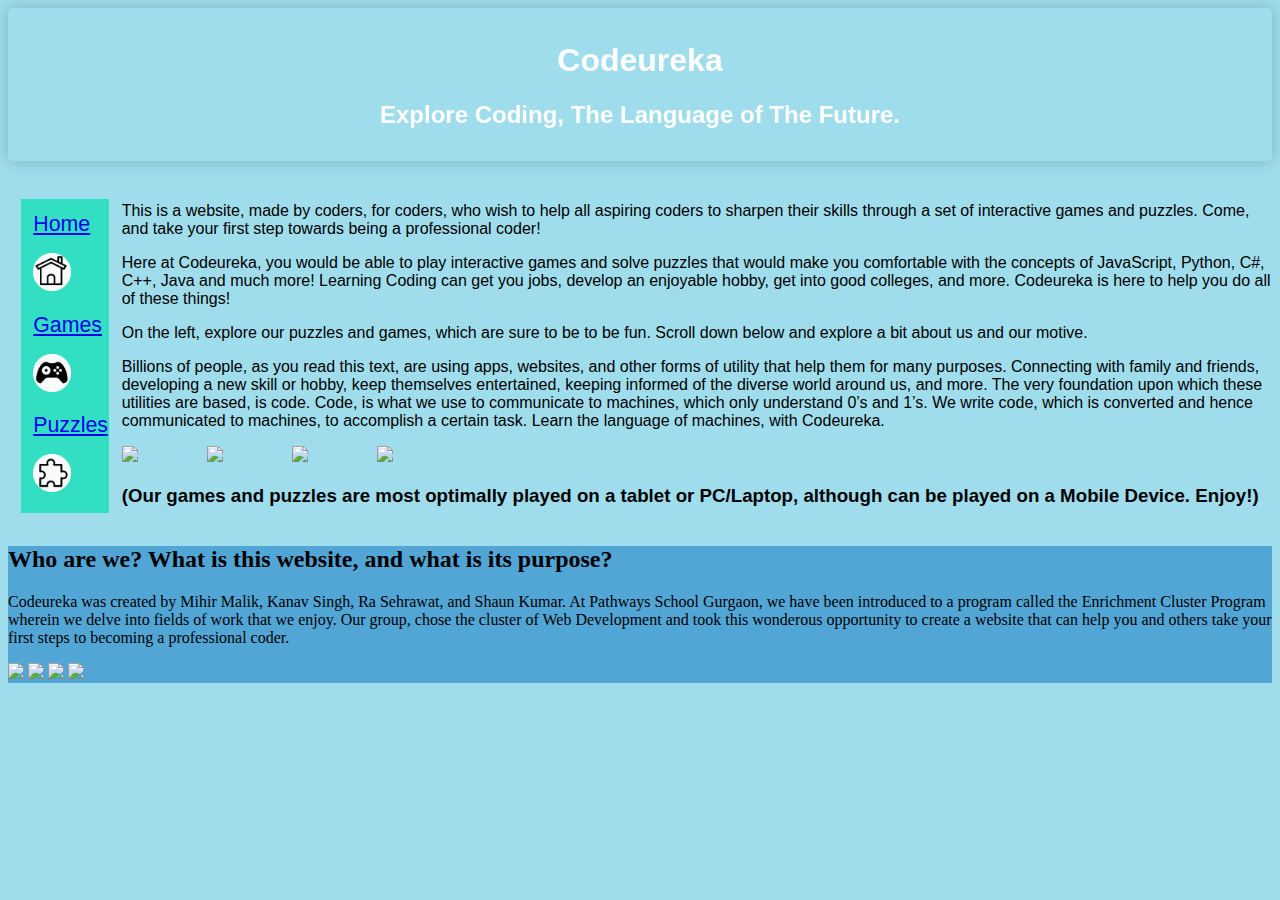
==== index.html @ b0b9668c "Worked on the responsiveness of the website" ====
<!DOCTYPE html>
<html lang="en">
<head>
    <meta charset="UTF-8">
    <meta http-equiv="X-UA-Compatible" content="IE=edge">
    <meta name="viewport" content="width=device-width, initial-scale=1.0">

    <title>Codeureka - Learn Coding, The Fun Way!</title>
    <link rel="stylesheet" href="styles.css">
    <link rel="icon" href="https://cdn.discordapp.com/attachments/818677498043695146/842255001757679626/Codeureka.png">
</head>
<body>
        <div class = "Headerback">
            <div class = "Header">
                <h1 class = "Codeureka">Codeureka</h1>
                <h2 class = "Slogan">Explore Coding, The Language of The Future.</h2>
            </div>
        </div>
        

        <div class="Container"> 
    
    
        <div class = "Navigation">
                <a href = "index.html" class = "NavElement">Home </a>
                <a href="index.html"><img src = "NavLogo/home.png" style = "width: 300%;" class = "NavLogo"></a> 
                <a href = "games.html" class = "NavElement">Games</a>
                <a href="games.html"><img src = "NavLogo/game.png" style="width: 300%;" class = "NavLogo"></a> 
                <a href = "puzzles.html" class = "NavElement">Puzzles</a>
                <a href="puzzles.html"><img src = "NavLogo/puzzle.png" style = "width: 300%;" class = "NavLogo"></a>  
        </div>
    
    
        <div class = "Details">
            <p>This is a website, made by coders, for coders, who wish to help all aspiring coders to sharpen their skills through a set of interactive games and puzzles. Come, and take your first step towards being a professional coder!</p>
            <p> Here at Codeureka, you would be able to play interactive games and solve puzzles that would make you comfortable with the concepts of JavaScript, Python, C#, C++, Java and much more! Learning Coding can get you jobs, develop an enjoyable hobby, get into good colleges, and more. Codeureka is here to help you do all of these things!</p>
            <p>On the left, explore our puzzles and games, which are sure to be to be fun. Scroll down below and explore a bit about us and our motive. </p>
               <p> Billions of people, as you read this text, are using apps, websites, and other forms of utility that help them for many purposes. Connecting with family and friends, developing a new skill or hobby, keep themselves entertained, keeping informed of the diverse world around us, and more. The very foundation upon which these utilities are based, is code. Code, is what we use to communicate to machines, which only understand 0’s and 1’s. We write code, which is converted and hence communicated to machines, to accomplish a certain task. Learn the language of machines, with Codeureka.</p>
               
            
            <div style="display:flex; flex-wrap: wrap; gap: 6%;"">
                <a href = "#"><img class = "DetailImage" src = "https://media.discordapp.net/attachments/818677498043695146/842255001757679626/Codeureka.png"/></a>
                <a href="#"><img class = "DetailImage" src = "https://robots.net/wp-content/uploads/2019/12/Best-Coding-Languages-300x300.png"></a>
                <a href="#"><img class = "DetailImage" src = "https://spzone-simpleprogrammer.netdna-ssl.com/wp-content/uploads/2018/08/clean-code-tips-300x300.png"></a>
                <a href="#"><img class = "DetailImage" id = "4thimg" src="https://console.kr-asia.com/wp-content/uploads/2019/07/Coding-300x300.jpg"></a>
                <h3> (Our games and puzzles are most optimally played on a tablet or PC/Laptop, although can be played on a Mobile Device. Enjoy!)</h3>
            </div>
        </div>

    </div>

    <div class = "Footer">
        <h2>Who are we? What is this website, and what is its purpose?</h2>
        <p> Codeureka was created by Mihir Malik, Kanav Singh, Ra Sehrawat, and Shaun Kumar. At Pathways School Gurgaon, we have been introduced to a program called the Enrichment Cluster Program wherein we delve into fields of work that we enjoy. Our group, chose the cluster of Web Development and took this wonderous opportunity to create a website that can help you and others take your first steps to becoming a professional coder.</p>
        <img src = 'https://psg.wizemen.net/userImage/PSG/12331.jpg' style="width: 10%;">
        <img src = 'https://images-ext-1.discordapp.net/external/4J-sjJwUpRu-Xd2v0n_ToyPc1pyzKFuDOhiz1TDfvq4/https/psg.wizemen.net/userImage/PSG/15334.jpg' style="width: 10%;">
        <img src = 'https://media.discordapp.net/attachments/841520304932519946/842279303446134794/5760.png' style="width: 10%;">
        <img src = 'https://images-ext-1.discordapp.net/external/JvhLDRAeeVgq0ilpXfv4svv3p1HfbQMjGog72DbF0ag/https/psg.wizemen.net/userImage/PSG/21261.jpg' style="width: 10%;">
    </div>
    


</body>
</html>
---- styles.css ----
body {
    background-color: rgb(159, 221, 236);
}

.PuzzleRush {
    text-align: center;
}

.Debug {
    text-align: center;
}

.Header {
    text-align: center;
    padding: 1%;
    box-shadow: 0 0 1rem 0 rgba(0, 0, 0, .2); 
    border-radius: 5px;
    backdrop-filter: blur(5px);
    margin-bottom: 2%;
}

.Headerback {
    background-image: url(https://www.goodcore.co.uk/blog/wp-content/uploads/2019/08/what-is-coding.png);
}

.GuessLang {
    text-align: center;
}

.HomeButton {
    margin: 0;
    position: absolute;
    left: 50%;
    -ms-transform: translate(-50%, -50%);
    transform: translate(-50%, -50%);
    margin-top: 5%;
  }

.NavElement {
    margin: 5% 0;
    font-family: 'Segoe UI', Tahoma, Geneva, Verdana, sans-serif;
    font-size: 16pt;
}

.Codeureka {
    font-family: Verdana, Geneva, Tahoma, sans-serif ;
    color: #fff;
}

.Details {
    font-family: 'Trebuchet MS', 'Lucida Sans Unicode', 'Lucida Grande', 'Lucida Sans', Arial, sans-serif;
    
}

.Slogan {
    font-family: 'Trebuchet MS', 'Lucida Sans Unicode', 'Lucida Grande', 'Lucida Sans', Arial, sans-serif;
    color: #fff;
} 

.CenterButton {
    background-color: #4CAF50; /* Green */
    border: none;
    color: white;
    padding: 15px 32px;
    text-align: center;
    text-decoration: none;
    display: inline-block;
    font-size: 16px;
}

.Container {
    display: flex
}

.Navigation {
    background-color: #33dfc2;
    width: 1%;
    padding-top: 1%;
    margin: 1%;
    font-size: 14pt;
    padding-right: 5%;
    padding-left: 1%;
    display: inline-flex;
    flex-wrap: wrap;
}

.flex-gap > div {
    margin: 6;
}

.Footer {
    background-color: #52a6d6;
    font-family: Georgia, 'Times New Roman', Times, serif;
   
}

@media only screen and (max-width: 1000px) {
    /* For mobile phones: */
    .Navigation {
        width: 100%
    }

    .Container {
        display: block;
    }

    .NavLogo {
        display: none;
    }

    .NavElement {
        margin-left: 12%;
    }

    #gameimg {
        width: 100%;
        margin-bottom: 20%;
    }

    .CenterButton {
        margin-top: 30px;
    }

    .HomeButton {
        margin-top: 15px;
    }
}
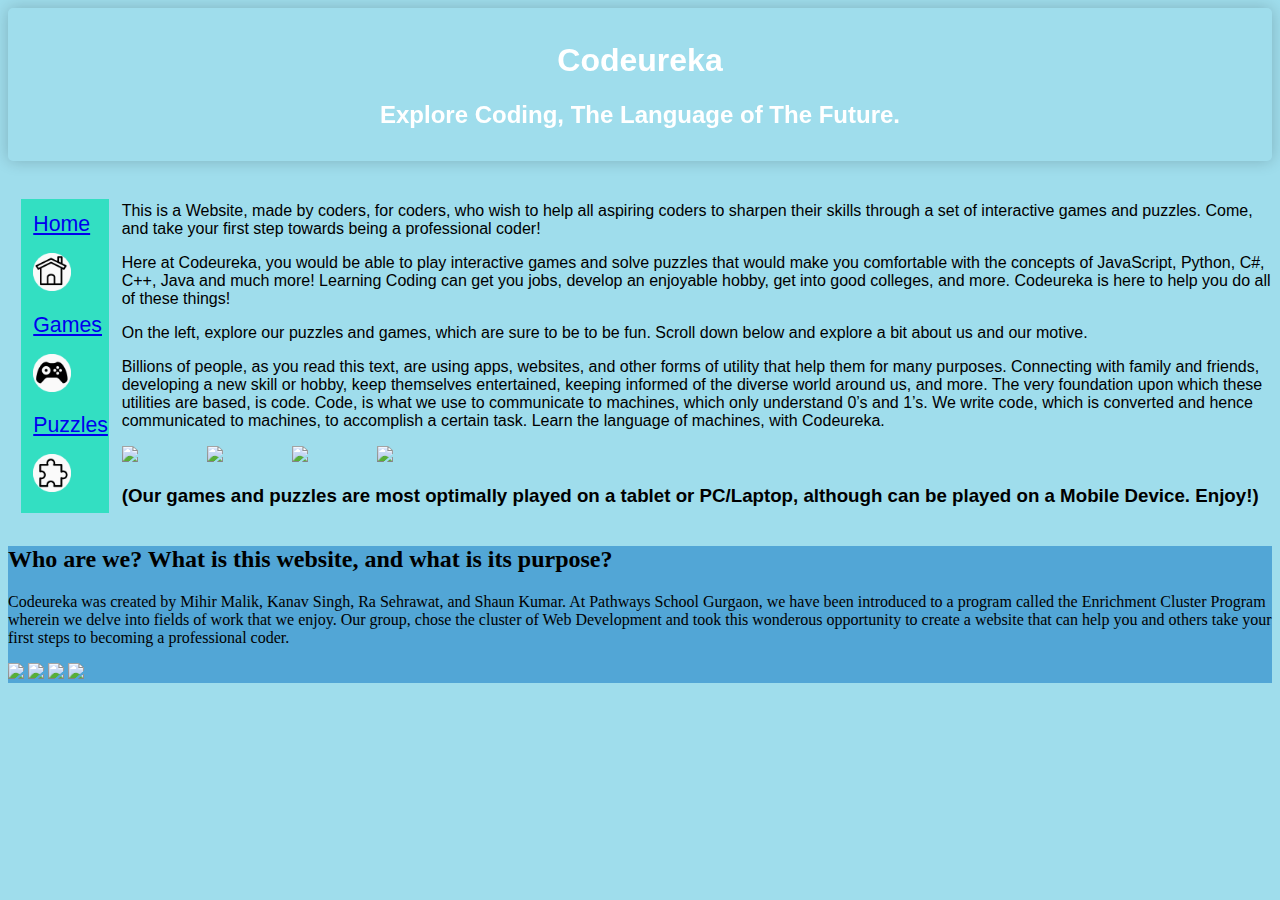
==== commit 94e356f4: "Update In Text Contents" ====
--- a/index.html
+++ b/index.html
@@ -32,7 +32,7 @@
     
     
         <div class = "Details">
-            <p>This is a website, made by coders, for coders, who wish to help all aspiring coders to sharpen their skills through a set of interactive games and puzzles. Come, and take your first step towards being a professional coder!</p>
+            <p>This is a Website, made by coders, for coders, who wish to help all aspiring coders to sharpen their skills through a set of interactive games and puzzles. Come, and take your first step towards being a professional coder!</p>
             <p> Here at Codeureka, you would be able to play interactive games and solve puzzles that would make you comfortable with the concepts of JavaScript, Python, C#, C++, Java and much more! Learning Coding can get you jobs, develop an enjoyable hobby, get into good colleges, and more. Codeureka is here to help you do all of these things!</p>
             <p>On the left, explore our puzzles and games, which are sure to be to be fun. Scroll down below and explore a bit about us and our motive. </p>
                <p> Billions of people, as you read this text, are using apps, websites, and other forms of utility that help them for many purposes. Connecting with family and friends, developing a new skill or hobby, keep themselves entertained, keeping informed of the diverse world around us, and more. The very foundation upon which these utilities are based, is code. Code, is what we use to communicate to machines, which only understand 0’s and 1’s. We write code, which is converted and hence communicated to machines, to accomplish a certain task. Learn the language of machines, with Codeureka.</p>
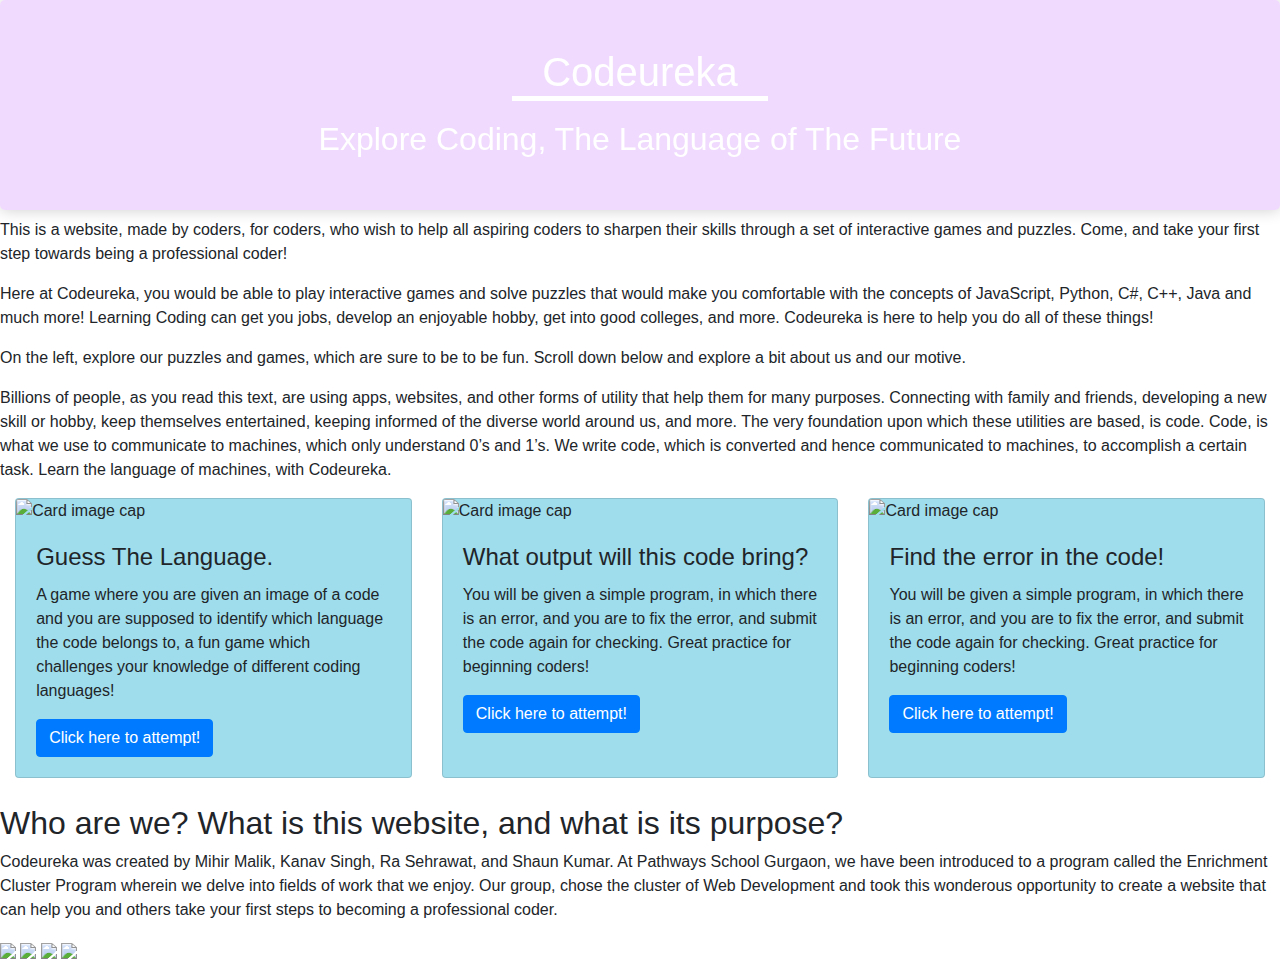
==== commit 06c237e4: "Added bootstrap and revamped home page" ====
--- a/index.html
+++ b/index.html
@@ -6,45 +6,74 @@
     <meta name="viewport" content="width=device-width, initial-scale=1.0">
 
     <title>Codeureka - Learn Coding, The Fun Way!</title>
-    <link rel="stylesheet" href="styles.css">
+    <!-- <link rel="stylesheet" href="styles.css"> -->
     <link rel="icon" href="https://cdn.discordapp.com/attachments/818677498043695146/842255001757679626/Codeureka.png">
+    <link rel="stylesheet" href="animate.css">
+    <link rel="stylesheet" href="https://stackpath.bootstrapcdn.com/bootstrap/4.4.1/css/bootstrap.min.css" integrity="sha384-Vkoo8x4CGsO3+Hhxv8T/Q5PaXtkKtu6ug5TOeNV6gBiFeWPGFN9MuhOf23Q9Ifjh" crossorigin="anonymous">
 </head>
 <body>
-        <div class = "Headerback">
-            <div class = "Header">
-                <h1 class = "Codeureka">Codeureka</h1>
-                <h2 class = "Slogan">Explore Coding, The Language of The Future.</h2>
+    
+        <div class = "Headerback" style="text-align: center; background-image: url(https://www.goodcore.co.uk/blog/wp-content/uploads/2019/08/what-is-coding.png);">
+            <div style="box-shadow: 0 0 1rem 0 rgba(0, 0, 0, .2); 
+            border-radius: 5px;
+            background-color: rgba(155, 9, 240, 0.15);
+            backdrop-filter: blur(5px);">
+
+                <br>
+                <br>
+                <h1 class = "Codeureka" style = "color: white;">Codeureka</h1>
+                <br>
+                <br>
+                <br>
+                <h2 class = "Slogan" style="color: white; padding-bottom: 4%;">Explore Coding, The Language of The Future</h2>
             </div>
         </div>
         
 
-        <div class="Container"> 
-    
-    
-        <div class = "Navigation">
-                <a href = "index.html" class = "NavElement">Home </a>
-                <a href="index.html"><img src = "NavLogo/home.png" style = "width: 300%;" class = "NavLogo"></a> 
-                <a href = "games.html" class = "NavElement">Games</a>
-                <a href="games.html"><img src = "NavLogo/game.png" style="width: 300%;" class = "NavLogo"></a> 
-                <a href = "puzzles.html" class = "NavElement">Puzzles</a>
-                <a href="puzzles.html"><img src = "NavLogo/puzzle.png" style = "width: 300%;" class = "NavLogo"></a>  
-        </div>
-    
+        <div class="Container">
     
         <div class = "Details">
-            <p>This is a Website, made by coders, for coders, who wish to help all aspiring coders to sharpen their skills through a set of interactive games and puzzles. Come, and take your first step towards being a professional coder!</p>
+            <p>This is a website, made by coders, for coders, who wish to help all aspiring coders to sharpen their skills through a set of interactive games and puzzles. Come, and take your first step towards being a professional coder!</p>
             <p> Here at Codeureka, you would be able to play interactive games and solve puzzles that would make you comfortable with the concepts of JavaScript, Python, C#, C++, Java and much more! Learning Coding can get you jobs, develop an enjoyable hobby, get into good colleges, and more. Codeureka is here to help you do all of these things!</p>
             <p>On the left, explore our puzzles and games, which are sure to be to be fun. Scroll down below and explore a bit about us and our motive. </p>
                <p> Billions of people, as you read this text, are using apps, websites, and other forms of utility that help them for many purposes. Connecting with family and friends, developing a new skill or hobby, keep themselves entertained, keeping informed of the diverse world around us, and more. The very foundation upon which these utilities are based, is code. Code, is what we use to communicate to machines, which only understand 0’s and 1’s. We write code, which is converted and hence communicated to machines, to accomplish a certain task. Learn the language of machines, with Codeureka.</p>
                
             
             <div style="display:flex; flex-wrap: wrap; gap: 6%;"">
-                <a href = "#"><img class = "DetailImage" src = "https://media.discordapp.net/attachments/818677498043695146/842255001757679626/Codeureka.png"/></a>
-                <a href="#"><img class = "DetailImage" src = "https://robots.net/wp-content/uploads/2019/12/Best-Coding-Languages-300x300.png"></a>
-                <a href="#"><img class = "DetailImage" src = "https://spzone-simpleprogrammer.netdna-ssl.com/wp-content/uploads/2018/08/clean-code-tips-300x300.png"></a>
-                <a href="#"><img class = "DetailImage" id = "4thimg" src="https://console.kr-asia.com/wp-content/uploads/2019/07/Coding-300x300.jpg"></a>
-                <h3> (Our games and puzzles are most optimally played on a tablet or PC/Laptop, although can be played on a Mobile Device. Enjoy!)</h3>
             </div>
+
+
+            <div class="card-deck" style="margin-bottom: 2%; width: 100%; margin-left: 0.01%;">
+                <div class="card" style="background-color: rgb(159, 221, 236);">
+                    <img class="card-img-top" src="https://cdn.discordapp.com/attachments/841520304932519946/843849978300203038/guess-the-programming-language.png" alt="Card image cap">
+                    <div class="card-body">
+                      <h4 class="card-title">Guess The Language.</h4>
+                      <p class="card-text">
+                        A game where you are given an image of a code and you are supposed to identify which language the code belongs to, a fun game which challenges your knowledge of different coding languages!
+                      </p>
+                      <a href="guesslang.html" class="btn btn-primary">Click here to attempt!</a>
+                    </div>
+                  </div>
+                  <div class="card" style="background-color: rgb(159, 221, 236);">
+                    <img class="card-img-top" src="https://cdn.discordapp.com/attachments/841520304932519946/843852132742332436/unknown.png" alt="Card image cap">
+                    <div class="card-body">
+                      <h4 class="card-title">What output will this code bring?</h4>
+                      <p class="card-text">
+                        You will be given a simple program, in which there is an error, and you are to fix the error, and submit the code again for checking. Great practice for beginning coders!
+                      </p>
+                      <a href="output.html" class="btn btn-primary">Click here to attempt!</a>
+                    </div>
+                  </div>
+                  <div class="card" style="background-color: rgb(159, 221, 236);"">
+                    <img class="card-img-top" src="https://cdn.discordapp.com/attachments/841520304932519946/843850410683138078/EtHMqTqXMAI42u_.png" alt="Card image cap">
+                    <div class="card-body">
+                      <h4 class="card-title">Find the error in the code!</h4>
+                      <p class="card-text">
+                        You will be given a simple program, in which there is an error, and you are to fix the error, and submit the code again for checking. Great practice for beginning coders!
+                      </p>
+                      <a href="debug.html" class="btn btn-primary">Click here to attempt!</a>
+                    </div>
+                  </div>
         </div>
 
     </div>
--- a/styles.css
+++ b/styles.css
@@ -38,6 +38,8 @@
 
 .NavElement {
     margin: 5% 0;
+    margin-left: 10%;
+    margin-right: 10%;
     font-family: 'Segoe UI', Tahoma, Geneva, Verdana, sans-serif;
     font-size: 16pt;
 }
@@ -45,6 +47,35 @@
 .Codeureka {
     font-family: Verdana, Geneva, Tahoma, sans-serif ;
     color: #fff;
+}
+
+.Codeureka {
+    width: 20%;
+    top: 50%;
+    position: absolute;
+    left: 40%;
+    border-bottom: 5px solid white;
+    overflow: hidden;
+    animation: animate 2s linear forwards;
+}
+
+.Codeureka h1 {
+    color: white;
+}
+
+@keyframes animate {
+    0% {
+        width: 0px;
+        height: 0px;
+    }
+    30% {
+        width: 50px;
+        height: 0px;
+    }
+    60% {
+        width: 50px;
+        height: 80px;
+    }
 }
 
 .Details {
@@ -76,12 +107,8 @@
     background-color: #33dfc2;
     width: 1%;
     padding-top: 1%;
-    margin: 1%;
+    padding-bottom: 1%;
     font-size: 14pt;
-    padding-right: 5%;
-    padding-left: 1%;
-    display: inline-flex;
-    flex-wrap: wrap;
 }
 
 .flex-gap > div {
@@ -92,6 +119,21 @@
     background-color: #52a6d6;
     font-family: Georgia, 'Times New Roman', Times, serif;
    
+}
+
+.Navigation {
+    width: 100%;
+    text-align: center;
+    
+}
+
+.NavLogo {
+    height: 40px;
+    width: 40px;
+}
+
+.Container {
+    display: block;
 }
 
 @media only screen and (max-width: 1000px) {
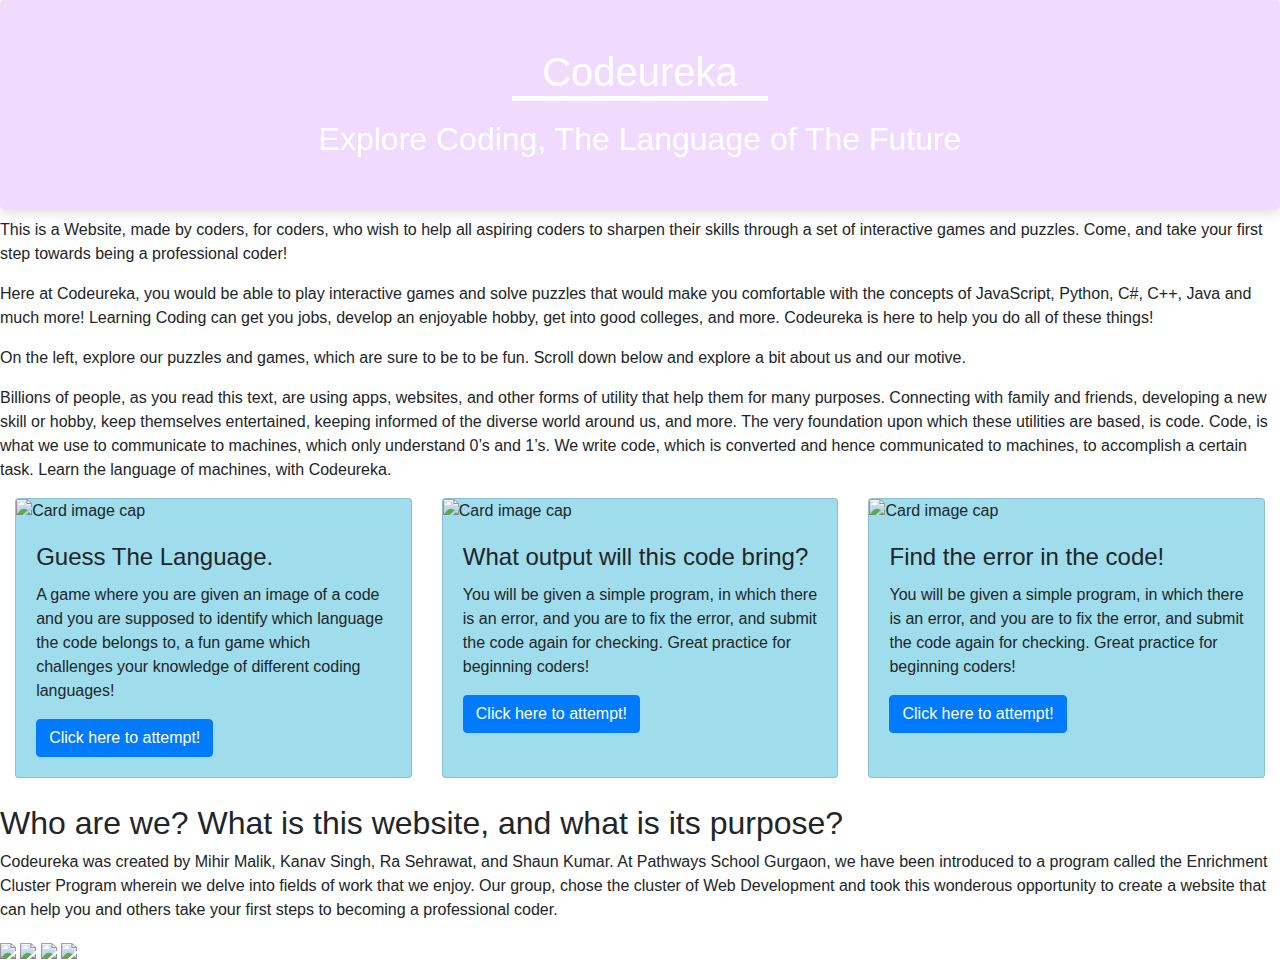
==== commit db8354a5: "Merge branch 'main' of https://github.com/Code-MMM/Teaching-Coding-Website into main" ====
--- a/index.html
+++ b/index.html
@@ -33,7 +33,7 @@
         <div class="Container">
     
         <div class = "Details">
-            <p>This is a website, made by coders, for coders, who wish to help all aspiring coders to sharpen their skills through a set of interactive games and puzzles. Come, and take your first step towards being a professional coder!</p>
+            <p>This is a Website, made by coders, for coders, who wish to help all aspiring coders to sharpen their skills through a set of interactive games and puzzles. Come, and take your first step towards being a professional coder!</p>
             <p> Here at Codeureka, you would be able to play interactive games and solve puzzles that would make you comfortable with the concepts of JavaScript, Python, C#, C++, Java and much more! Learning Coding can get you jobs, develop an enjoyable hobby, get into good colleges, and more. Codeureka is here to help you do all of these things!</p>
             <p>On the left, explore our puzzles and games, which are sure to be to be fun. Scroll down below and explore a bit about us and our motive. </p>
                <p> Billions of people, as you read this text, are using apps, websites, and other forms of utility that help them for many purposes. Connecting with family and friends, developing a new skill or hobby, keep themselves entertained, keeping informed of the diverse world around us, and more. The very foundation upon which these utilities are based, is code. Code, is what we use to communicate to machines, which only understand 0’s and 1’s. We write code, which is converted and hence communicated to machines, to accomplish a certain task. Learn the language of machines, with Codeureka.</p>
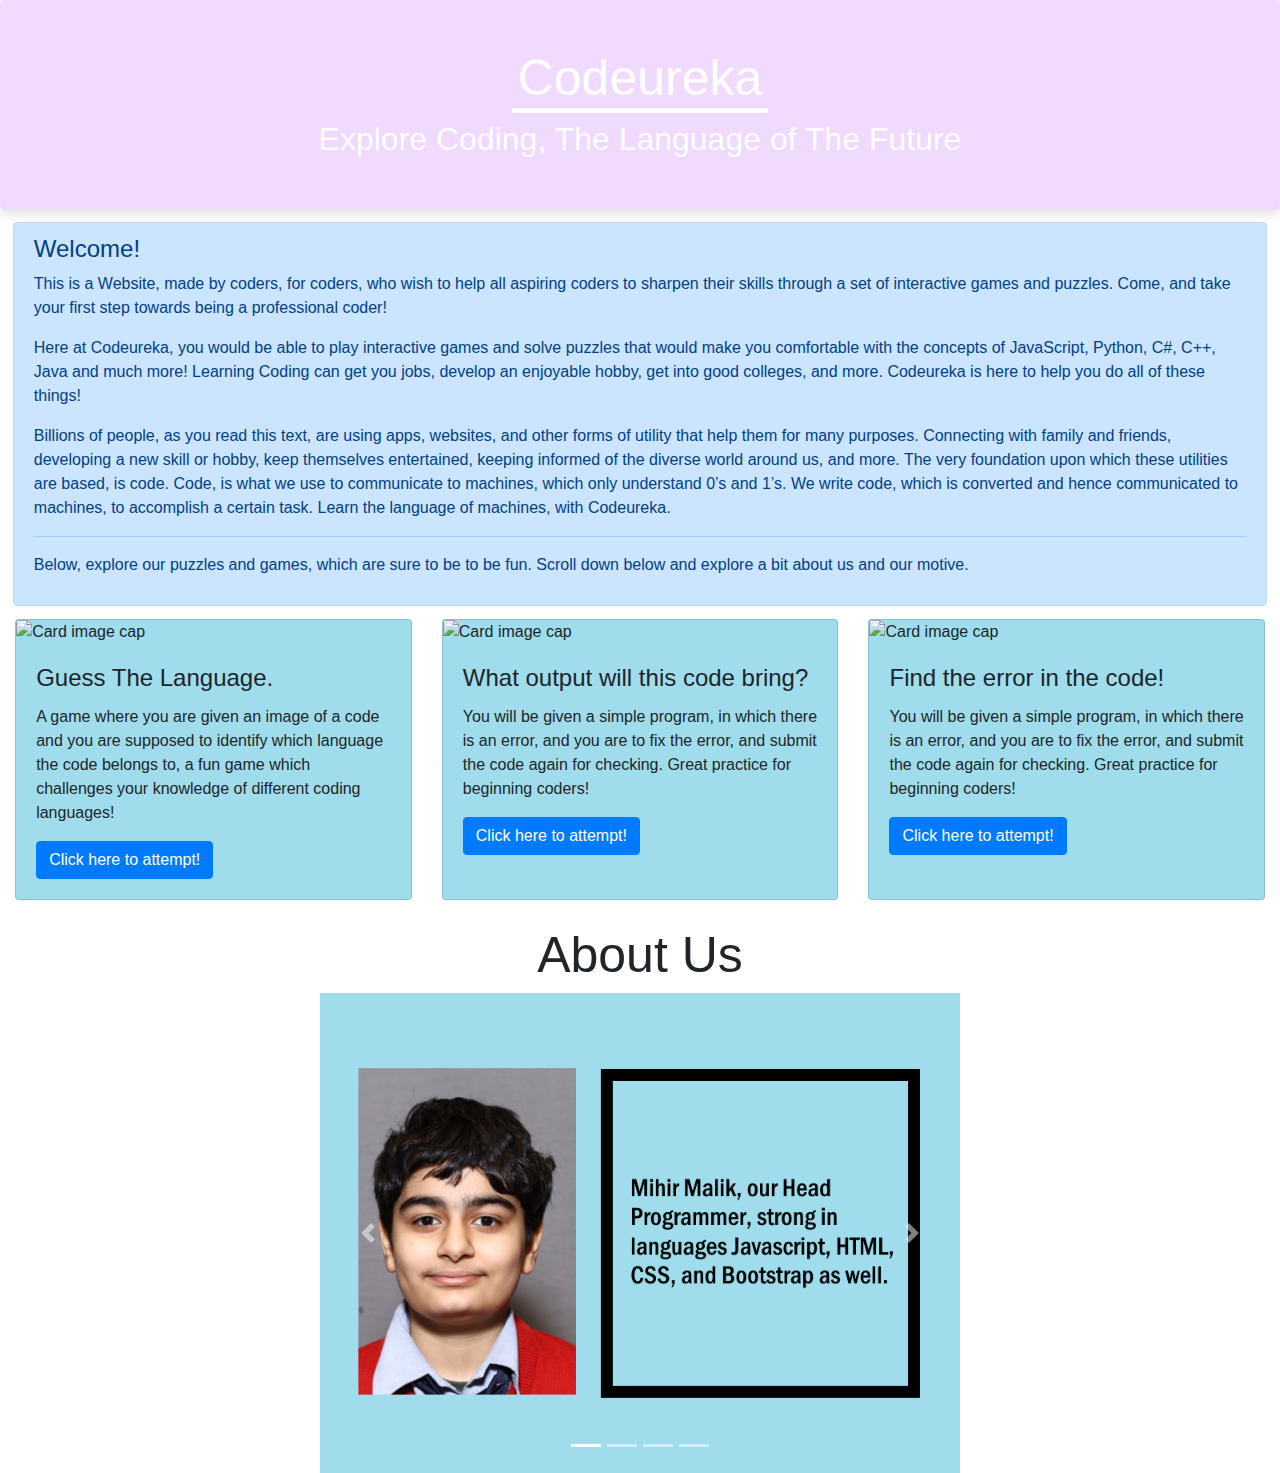
==== commit e1178756: "Worked further on home page" ====
--- a/index.html
+++ b/index.html
@@ -9,6 +9,8 @@
     <!-- <link rel="stylesheet" href="styles.css"> -->
     <link rel="icon" href="https://cdn.discordapp.com/attachments/818677498043695146/842255001757679626/Codeureka.png">
     <link rel="stylesheet" href="animate.css">
+    <script src="https://code.jquery.com/jquery-3.2.1.slim.min.js" integrity="sha384-KJ3o2DKtIkvYIK3UENzmM7KCkRr/rE9/Qpg6aAZGJwFDMVNA/GpGFF93hXpG5KkN" crossorigin="anonymous"></script>
+<script src="https://cdnjs.cloudflare.com/ajax/libs/popper.js/1.12.9/umd/popper.min.js" integrity="sha384-ApNbgh9B+Y1QKtv3Rn7W3mgPxhU9K/ScQsAP7hUibX39j7fakFPskvXusvfa0b4Q" crossorigin="anonymous"></script>
     <link rel="stylesheet" href="https://stackpath.bootstrapcdn.com/bootstrap/4.4.1/css/bootstrap.min.css" integrity="sha384-Vkoo8x4CGsO3+Hhxv8T/Q5PaXtkKtu6ug5TOeNV6gBiFeWPGFN9MuhOf23Q9Ifjh" crossorigin="anonymous">
 </head>
 <body>
@@ -21,7 +23,7 @@
 
                 <br>
                 <br>
-                <h1 class = "Codeureka" style = "color: white;">Codeureka</h1>
+                <h1 class = "Codeureka" style = "color: white; font-family: -apple-system, BlinkMacSystemFont, 'Segoe UI', Roboto, Oxygen, Ubuntu, Cantarell, 'Open Sans', 'Helvetica Neue', sans-serif;">Codeureka</h1>
                 <br>
                 <br>
                 <br>
@@ -31,13 +33,16 @@
         
 
         <div class="Container">
-    
-        <div class = "Details">
-            <p>This is a Website, made by coders, for coders, who wish to help all aspiring coders to sharpen their skills through a set of interactive games and puzzles. Come, and take your first step towards being a professional coder!</p>
+
+        <div class="alert alert-primary" role="alert" style="margin: 1%;">
+          <h4 class="alert-heading">Welcome!</h4>
+          <p>This is a Website, made by coders, for coders, who wish to help all aspiring coders to sharpen their skills through a set of interactive games and puzzles. Come, and take your first step towards being a professional coder!</p>
             <p> Here at Codeureka, you would be able to play interactive games and solve puzzles that would make you comfortable with the concepts of JavaScript, Python, C#, C++, Java and much more! Learning Coding can get you jobs, develop an enjoyable hobby, get into good colleges, and more. Codeureka is here to help you do all of these things!</p>
-            <p>On the left, explore our puzzles and games, which are sure to be to be fun. Scroll down below and explore a bit about us and our motive. </p>
-               <p> Billions of people, as you read this text, are using apps, websites, and other forms of utility that help them for many purposes. Connecting with family and friends, developing a new skill or hobby, keep themselves entertained, keeping informed of the diverse world around us, and more. The very foundation upon which these utilities are based, is code. Code, is what we use to communicate to machines, which only understand 0’s and 1’s. We write code, which is converted and hence communicated to machines, to accomplish a certain task. Learn the language of machines, with Codeureka.</p>
-               
+            <p> Billions of people, as you read this text, are using apps, websites, and other forms of utility that help them for many purposes. Connecting with family and friends, developing a new skill or hobby, keep themselves entertained, keeping informed of the diverse world around us, and more. The very foundation upon which these utilities are based, is code. Code, is what we use to communicate to machines, which only understand 0’s and 1’s. We write code, which is converted and hence communicated to machines, to accomplish a certain task. Learn the language of machines, with Codeureka.</p>
+            <hr>
+            <p>Below, explore our puzzles and games, which are sure to be to be fun. Scroll down below and explore a bit about us and our motive. </p>
+          </div>
+        
             
             <div style="display:flex; flex-wrap: wrap; gap: 6%;"">
             </div>
@@ -76,16 +81,43 @@
                   </div>
         </div>
 
-    </div>
+        <div style="width: 50%; margin-left: 25%; text-align: center;">
+          <h1 style="font-size:50px;">About Us</h1>
+          <script src="https://maxcdn.bootstrapcdn.com/bootstrap/4.0.0/js/bootstrap.min.js" integrity="sha384-JZR6Spejh4U02d8jOt6vLEHfe/JQGiRRSQQxSfFWpi1MquVdAyjUar5+76PVCmYl" crossorigin="anonymous"></script>
+        <div id="carouselExampleIndicators" class="carousel slide" data-ride="carousel">
+          <ol class="carousel-indicators">
+              <li data-target="#carouselExampleIndicators" data-slide-to="0" class="active"></li>
+              <li data-target="#carouselExampleIndicators" data-slide-to="1"></li>
+              <li data-target="#carouselExampleIndicators" data-slide-to="2"></li>
+              <li data-target="#carouselExampleIndicators" data-slide-to="3"></li>
+          </ol>
+          <div class="carousel-inner">
+              <div class="carousel-item active">
+                  <img class="d-block w-100" style="width:50%;" src="FooterImages/mihir.png" alt="First slide">
+              </div>
+              <div class="carousel-item">
+                  <img class="d-block w-100" style="width:50%;" src="FooterImages/ra.png" alt="Second slide">
+              </div>
+              <div class="carousel-item">
+                  <img class="d-block w-100" style="width:50%;" src="FooterImages/kanav.png" alt="Third slide">
+              </div>
 
-    <div class = "Footer">
-        <h2>Who are we? What is this website, and what is its purpose?</h2>
-        <p> Codeureka was created by Mihir Malik, Kanav Singh, Ra Sehrawat, and Shaun Kumar. At Pathways School Gurgaon, we have been introduced to a program called the Enrichment Cluster Program wherein we delve into fields of work that we enjoy. Our group, chose the cluster of Web Development and took this wonderous opportunity to create a website that can help you and others take your first steps to becoming a professional coder.</p>
-        <img src = 'https://psg.wizemen.net/userImage/PSG/12331.jpg' style="width: 10%;">
-        <img src = 'https://images-ext-1.discordapp.net/external/4J-sjJwUpRu-Xd2v0n_ToyPc1pyzKFuDOhiz1TDfvq4/https/psg.wizemen.net/userImage/PSG/15334.jpg' style="width: 10%;">
-        <img src = 'https://media.discordapp.net/attachments/841520304932519946/842279303446134794/5760.png' style="width: 10%;">
-        <img src = 'https://images-ext-1.discordapp.net/external/JvhLDRAeeVgq0ilpXfv4svv3p1HfbQMjGog72DbF0ag/https/psg.wizemen.net/userImage/PSG/21261.jpg' style="width: 10%;">
-    </div>
+              <div class="carousel-item">
+                <img class="d-block w-100" style="width:50%;" src="FooterImages/shaun.png" alt="Third slide">
+            </div>
+          </div>
+          <a class="carousel-control-prev" href="#carouselExampleIndicators" role="button" data-slide="prev">
+              <span class="carousel-control-prev-icon" aria-hidden="true"></span>
+              <span class="sr-only">Previous</span>
+          </a>
+          <a class="carousel-control-next" href="#carouselExampleIndicators" role="button" data-slide="next">
+              <span class="carousel-control-next-icon" aria-hidden="true"></span>
+              <span class="sr-only">Next</span>
+          </a>
+      </div>
+        </div>
+          
+        
     
 
 
--- a/styles.css
+++ b/styles.css
@@ -49,38 +49,11 @@
     color: #fff;
 }
 
-.Codeureka {
-    width: 20%;
-    top: 50%;
-    position: absolute;
-    left: 40%;
-    border-bottom: 5px solid white;
-    overflow: hidden;
-    animation: animate 2s linear forwards;
-}
 
-.Codeureka h1 {
-    color: white;
-}
-
-@keyframes animate {
-    0% {
-        width: 0px;
-        height: 0px;
-    }
-    30% {
-        width: 50px;
-        height: 0px;
-    }
-    60% {
-        width: 50px;
-        height: 80px;
-    }
-}
 
 .Details {
     font-family: 'Trebuchet MS', 'Lucida Sans Unicode', 'Lucida Grande', 'Lucida Sans', Arial, sans-serif;
-    
+    padding-left: 2%;
 }
 
 .Slogan {
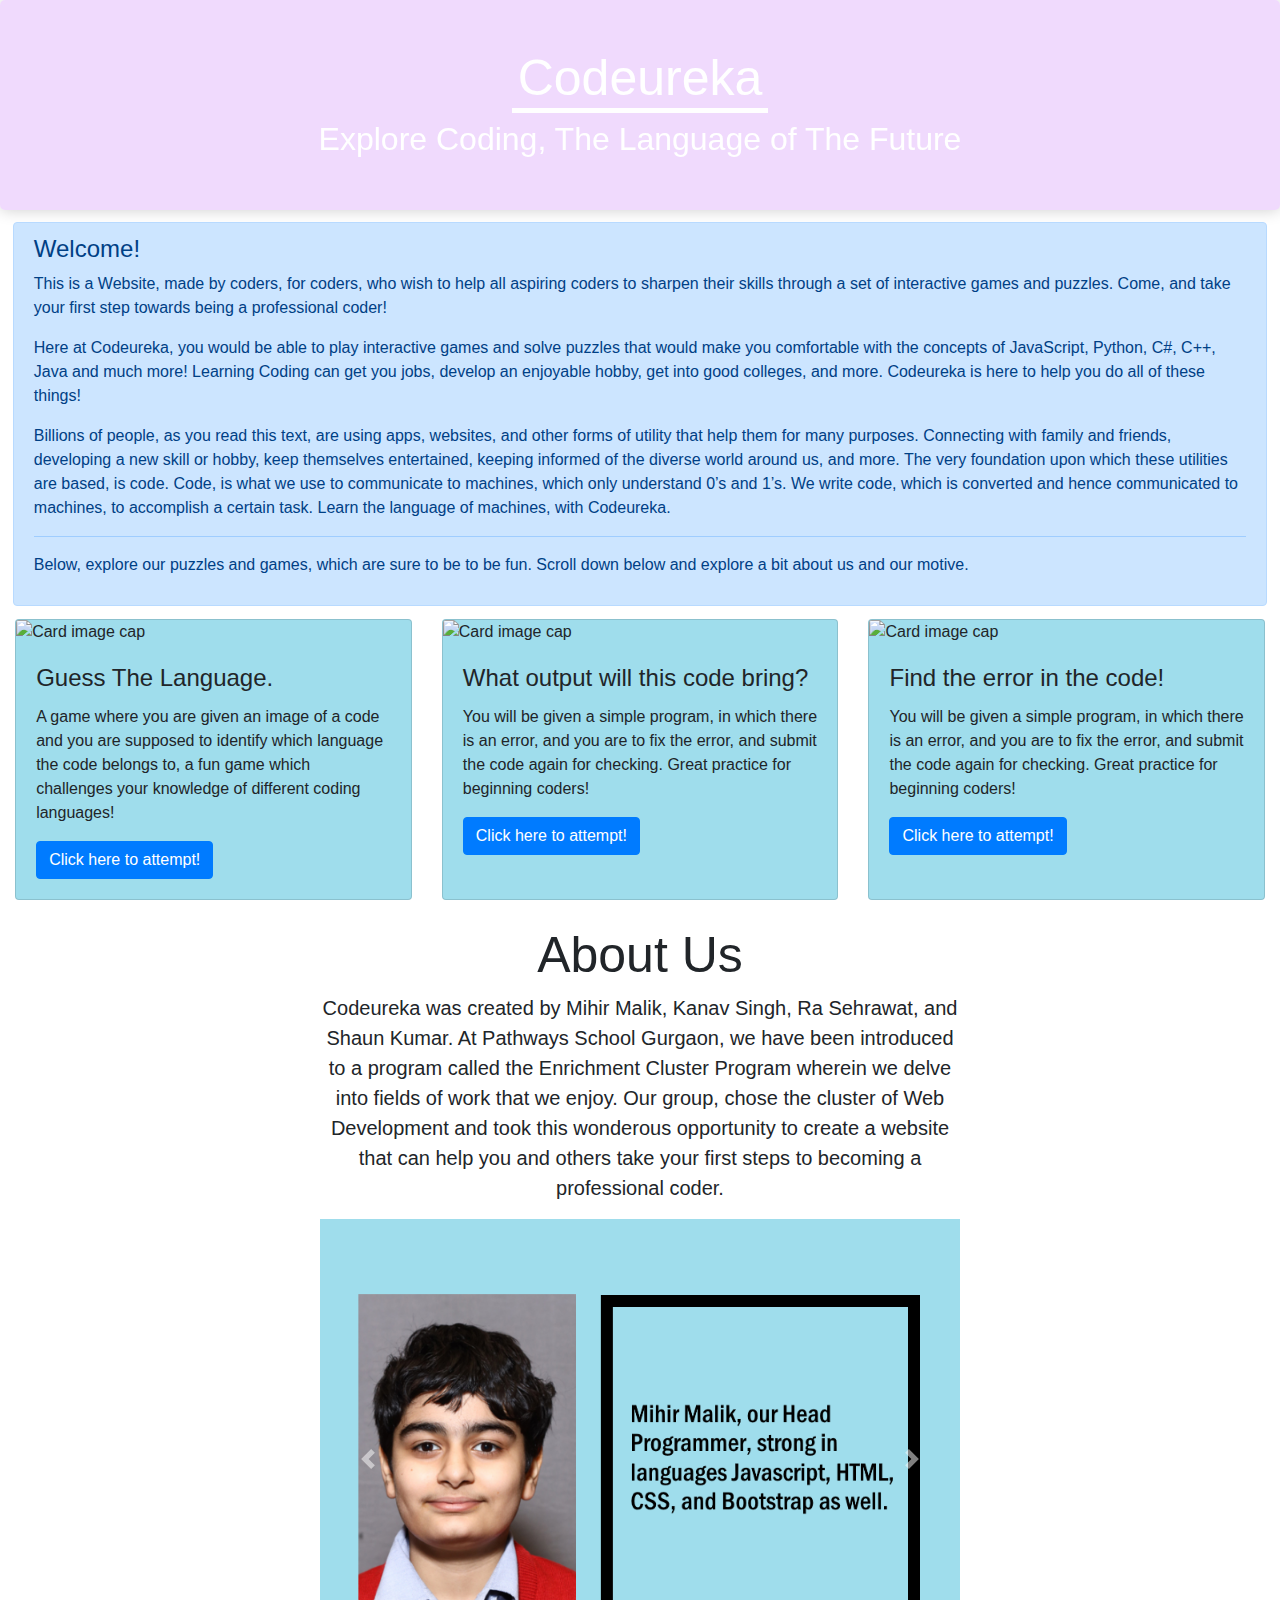
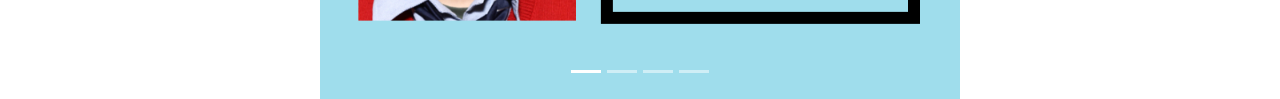
==== commit 1a3668b4: "Added more description to the footer" ====
--- a/index.html
+++ b/index.html
@@ -80,9 +80,12 @@
                     </div>
                   </div>
         </div>
+    
+          <div style="width: 50%; margin-left: 25%; text-align: center;">
 
-        <div style="width: 50%; margin-left: 25%; text-align: center;">
+       
           <h1 style="font-size:50px;">About Us</h1>
+        <p style="font-size: 20px;"> Codeureka was created by Mihir Malik, Kanav Singh, Ra Sehrawat, and Shaun Kumar. At Pathways School Gurgaon, we have been introduced to a program called the Enrichment Cluster Program wherein we delve into fields of work that we enjoy. Our group, chose the cluster of Web Development and took this wonderous opportunity to create a website that can help you and others take your first steps to becoming a professional coder.</p>
           <script src="https://maxcdn.bootstrapcdn.com/bootstrap/4.0.0/js/bootstrap.min.js" integrity="sha384-JZR6Spejh4U02d8jOt6vLEHfe/JQGiRRSQQxSfFWpi1MquVdAyjUar5+76PVCmYl" crossorigin="anonymous"></script>
         <div id="carouselExampleIndicators" class="carousel slide" data-ride="carousel">
           <ol class="carousel-indicators">
@@ -116,6 +119,7 @@
           </a>
       </div>
         </div>
+        
           
         
     
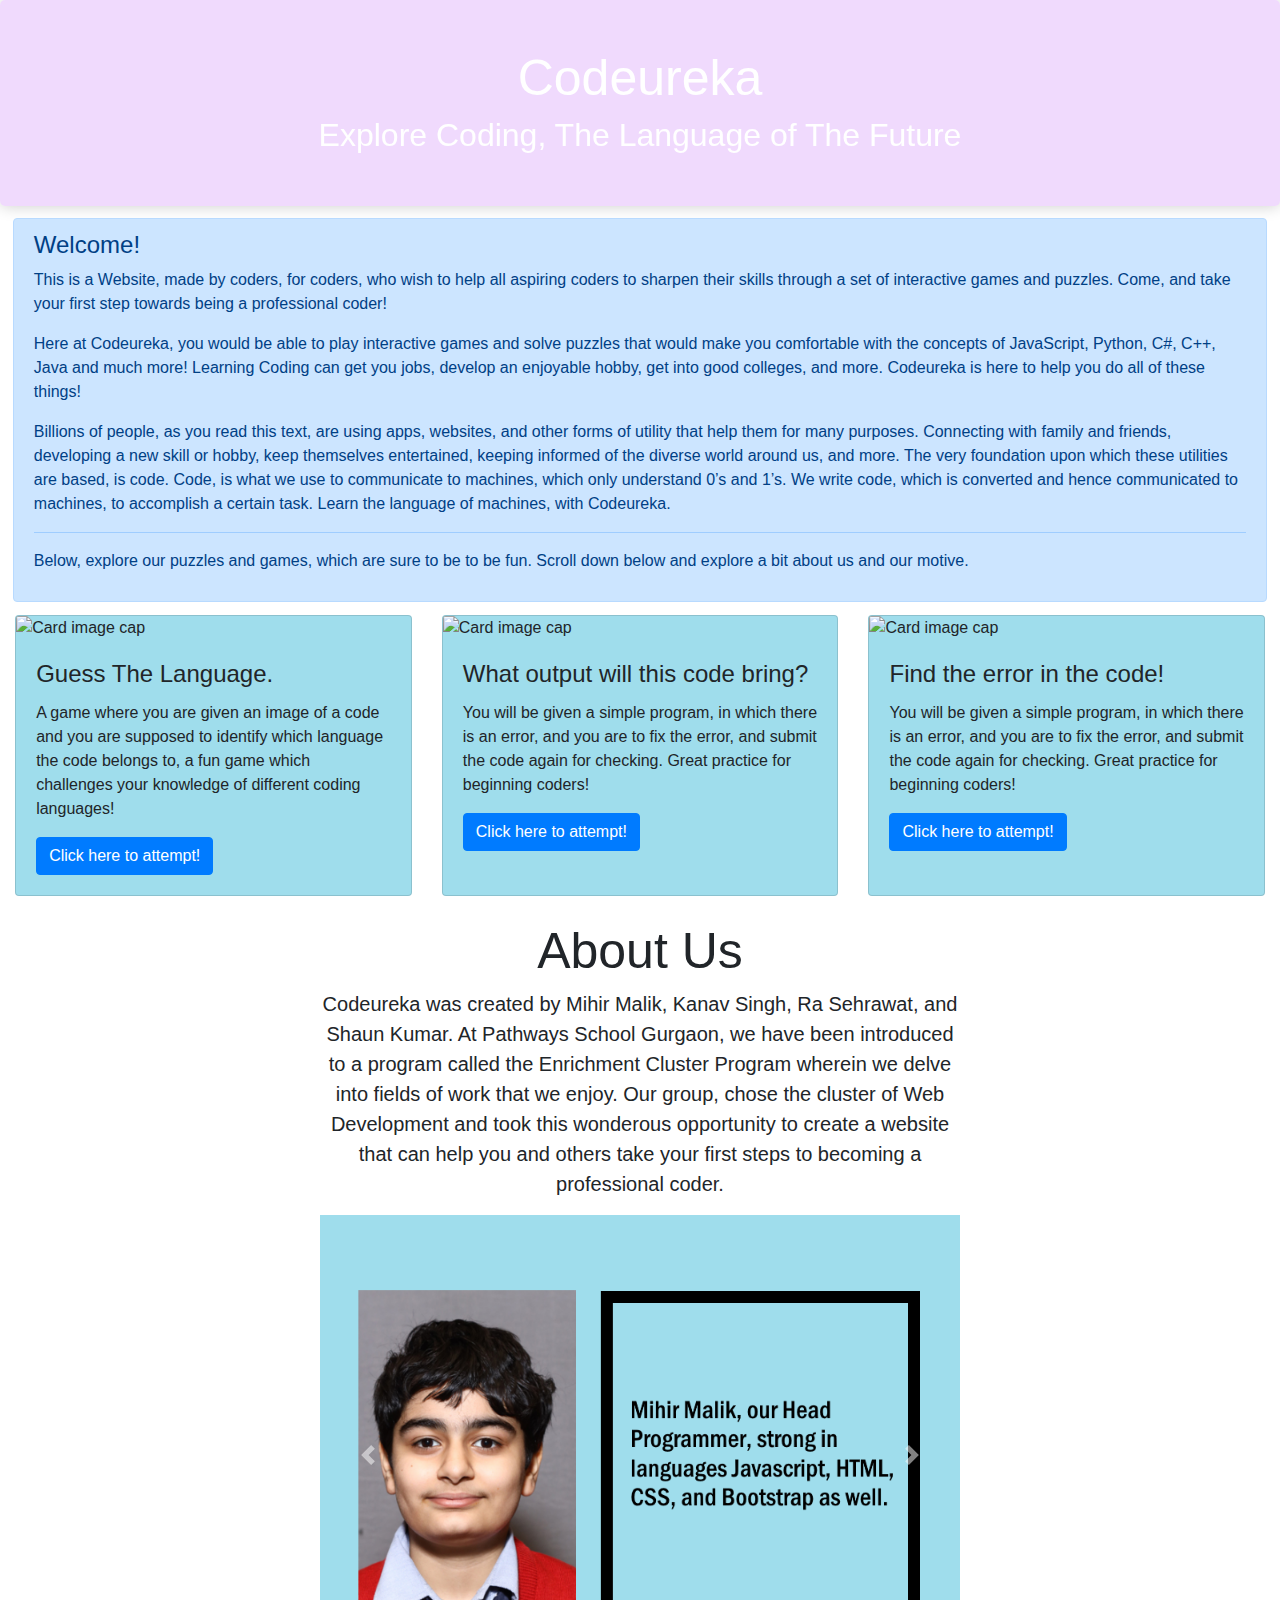
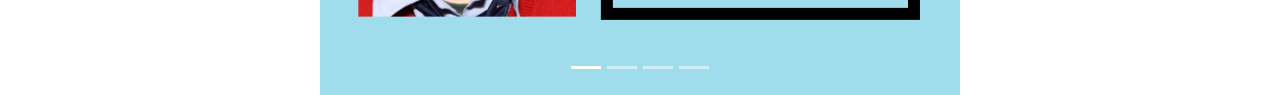
==== commit d2213caa: "Fixed Responsivity issues with the header." ====
--- a/index.html
+++ b/index.html
@@ -11,7 +11,7 @@
     <link rel="stylesheet" href="animate.css">
     <script src="https://code.jquery.com/jquery-3.2.1.slim.min.js" integrity="sha384-KJ3o2DKtIkvYIK3UENzmM7KCkRr/rE9/Qpg6aAZGJwFDMVNA/GpGFF93hXpG5KkN" crossorigin="anonymous"></script>
 <script src="https://cdnjs.cloudflare.com/ajax/libs/popper.js/1.12.9/umd/popper.min.js" integrity="sha384-ApNbgh9B+Y1QKtv3Rn7W3mgPxhU9K/ScQsAP7hUibX39j7fakFPskvXusvfa0b4Q" crossorigin="anonymous"></script>
-    <link rel="stylesheet" href="https://stackpath.bootstrapcdn.com/bootstrap/4.4.1/css/bootstrap.min.css" integrity="sha384-Vkoo8x4CGsO3+Hhxv8T/Q5PaXtkKtu6ug5TOeNV6gBiFeWPGFN9MuhOf23Q9Ifjh" crossorigin="anonymous">
+    
 </head>
 <body>
     
@@ -19,19 +19,19 @@
             <div style="box-shadow: 0 0 1rem 0 rgba(0, 0, 0, .2); 
             border-radius: 5px;
             background-color: rgba(155, 9, 240, 0.15);
-            backdrop-filter: blur(5px);">
+            backdrop-filter: blur(10px); text-align: center">
 
                 <br>
                 <br>
-                <h1 class = "Codeureka" style = "color: white; font-family: -apple-system, BlinkMacSystemFont, 'Segoe UI', Roboto, Oxygen, Ubuntu, Cantarell, 'Open Sans', 'Helvetica Neue', sans-serif;">Codeureka</h1>
-                <br>
-                <br>
-                <br>
+                <h1 class = "Codeureka" style = "color: white; font-family: -apple-system, BlinkMacSystemFont, 'Segoe UI', Roboto, Oxygen, Ubuntu, Cantarell, 'Open Sans', 'Helvetica Neue', sans-serif; margin-left: auto; margin-right: auto;">Codeureka</h1>
                 <h2 class = "Slogan" style="color: white; padding-bottom: 4%;">Explore Coding, The Language of The Future</h2>
             </div>
         </div>
+
+        <link rel="stylesheet" href="https://stackpath.bootstrapcdn.com/bootstrap/4.4.1/css/bootstrap.min.css" integrity="sha384-Vkoo8x4CGsO3+Hhxv8T/Q5PaXtkKtu6ug5TOeNV6gBiFeWPGFN9MuhOf23Q9Ifjh" crossorigin="anonymous">
         
 
+        
         <div class="Container">
 
         <div class="alert alert-primary" role="alert" style="margin: 1%;">
